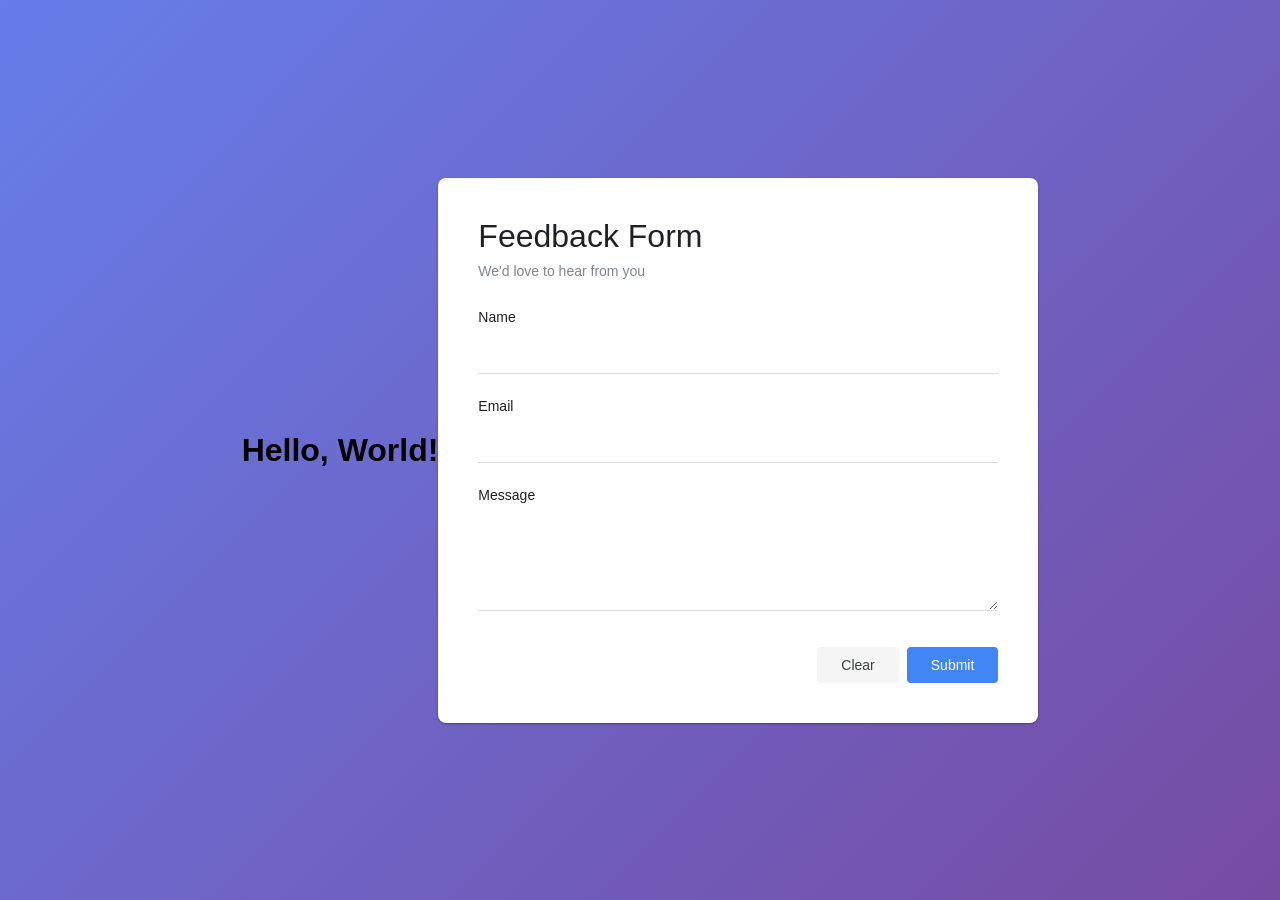
==== public/index.html @ 289dbc9c "HTTP API un hostošana --------------------- HTTP infrastruktūrai uzrakstīts skelets ar API galapunkt" ====
<!DOCTYPE html>
<html lang="en">
<head>
    <meta charset="UTF-8">
    <meta name="viewport" content="width=device-width, initial-scale=1.0">
    <title>Document</title>
</head>
<body>
    <h1>Hello, World!</h1>
</body>
</html>
<style>
    * {
        margin: 0;
        padding: 0;
        box-sizing: border-box;
    }
    
    body {
        font-family: "Roboto", "Helvetica", "Arial", sans-serif;
        background: linear-gradient(135deg, #667eea 0%, #764ba2 100%);
        min-height: 100vh;
        display: flex;
        justify-content: center;
        align-items: center;
        padding: 20px;
    }
    
    .form-container {
        background: white;
        border-radius: 8px;
        box-shadow: 0 1px 3px rgba(0,0,0,0.12), 0 1px 2px rgba(0,0,0,0.24);
        max-width: 600px;
        width: 100%;
        padding: 40px;
    }
    
    .form-header {
        margin-bottom: 30px;
    }
    
    .form-header h1 {
        font-size: 32px;
        font-weight: 400;
        color: #202124;
        margin-bottom: 8px;
    }
    
    .form-header p {
        color: #80868b;
        font-size: 14px;
    }
    
    .form-group {
        margin-bottom: 24px;
    }
    
    label {
        display: block;
        font-size: 14px;
        color: #202124;
        margin-bottom: 8px;
        font-weight: 500;
    }
    
    input, textarea {
        width: 100%;
        padding: 12px 8px;
        border: none;
        border-bottom: 1px solid #dadce0;
        font-size: 14px;
        font-family: inherit;
        transition: border-color 0.2s;
    }
    
    input:focus, textarea:focus {
        outline: none;
        border-bottom-color: #4285f4;
    }
    
    textarea {
        resize: vertical;
        min-height: 100px;
    }
    
    .button-group {
        display: flex;
        justify-content: flex-end;
        gap: 8px;
        margin-top: 32px;
    }
    
    button {
        padding: 10px 24px;
        border: none;
        border-radius: 4px;
        font-size: 14px;
        cursor: pointer;
        font-weight: 500;
        transition: background-color 0.2s;
    }
    
    .btn-submit {
        background-color: #4285f4;
        color: white;
    }
    
    .btn-submit:hover {
        background-color: #357ae8;
    }
    
    .btn-clear {
        background-color: #f5f5f5;
        color: #3c4043;
    }
    
    .btn-clear:hover {
        background-color: #efefef;
    }
    
    .success-message {
        display: none;
        background-color: #d4edda;
        color: #155724;
        padding: 12px;
        border-radius: 4px;
        margin-bottom: 20px;
    }
</style>

<div class="form-container">
    <div class="form-header">
        <h1>Feedback Form</h1>
        <p>We'd love to hear from you</p>
    </div>
    
    <div class="success-message" id="successMessage">
        Your response has been recorded successfully!
    </div>
    
    <form id="feedbackForm">
        <div class="form-group">
            <label for="name">Name</label>
            <input type="text" id="name" name="name" required>
        </div>
        
        <div class="form-group">
            <label for="email">Email</label>
            <input type="email" id="email" name="email" required>
        </div>
        
        <div class="form-group">
            <label for="message">Message</label>
            <textarea id="message" name="message" required></textarea>
        </div>
        
        <div class="button-group">
            <button type="reset" class="btn-clear">Clear</button>
            <button type="submit" class="btn-submit">Submit</button>
        </div>
    </form>
</div>

<script>
    document.getElementById('feedbackForm').addEventListener('submit', async (e) => {
        e.preventDefault();
        
        const formData = {
            name: document.getElementById('name').value,
            email: document.getElementById('email').value,
            message: document.getElementById('message').value
        };
        
        try {
            const response = await fetch('/api/submit-form', {
                method: 'POST',
                headers: {
                    'Content-Type': 'application/json'
                },
                body: JSON.stringify(formData)
            });
            
            if (response.ok) {
                document.getElementById('successMessage').style.display = 'block';
                document.getElementById('feedbackForm').reset();
            }
        } catch (error) {
            console.error('Error:', error);
        }
    });
</script>
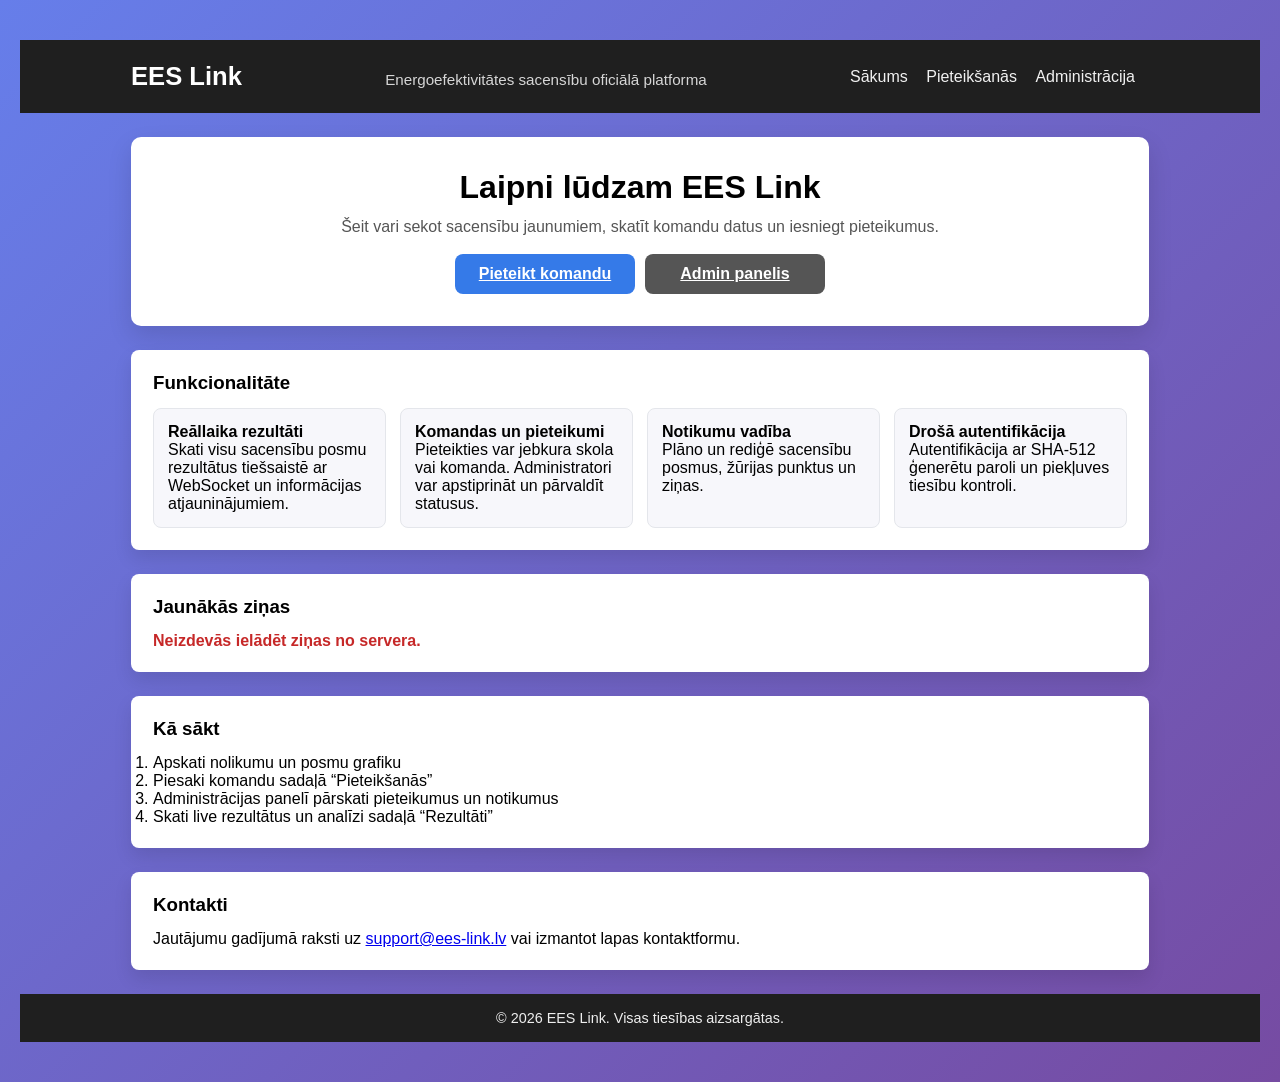
==== commit 7aaa1d3c: "Priekšgals ---------- Pārrakstīts viss priekšgals, lai būtu smukāks un varētu pārbaudīt visas implem" ====
--- a/public/index.html
+++ b/public/index.html
@@ -1,191 +1,83 @@
 <!DOCTYPE html>
-<html lang="en">
+<html lang="lv">
 <head>
     <meta charset="UTF-8">
     <meta name="viewport" content="width=device-width, initial-scale=1.0">
-    <title>Document</title>
+    <title>EES Link — Sākumlapa</title>
+    <link rel="stylesheet" href="index.css">
 </head>
 <body>
-    <h1>Hello, World!</h1>
+    <header class="site-header">
+        <div class="container">
+            <h1>EES Link</h1>
+            <p>Energoefektivitātes sacensību oficiālā platforma</p>
+            <nav>
+                <a href="/">Sākums</a>
+                <a href="/form/">Pieteikšanās</a>
+                <a href="/admin/">Administrācija</a>
+            </nav>
+        </div>
+    </header>
+
+    <main class="container">
+        <section class="hero">
+            <h2>Laipni lūdzam EES Link</h2>
+            <p>Šeit vari sekot sacensību jaunumiem, skatīt komandu datus un iesniegt pieteikumus.</p>
+            <div class="hero-buttons">
+                <a class="btn btn-primary" href="/form/">Pieteikt komandu</a>
+                <a class="btn btn-secondary" href="/admin/">Admin panelis</a>
+            </div>
+        </section>
+
+        <section class="features">
+            <h3>Funkcionalitāte</h3>
+            <div class="feature-grid">
+                <article>
+                    <h4>Reāllaika rezultāti</h4>
+                    <p>Skati visu sacensību posmu rezultātus tiešsaistē ar WebSocket un informācijas atjauninājumiem.</p>
+                </article>
+                <article>
+                    <h4>Komandas un pieteikumi</h4>
+                    <p>Pieteikties var jebkura skola vai komanda. Administratori var apstiprināt un pārvaldīt statusus.</p>
+                </article>
+                <article>
+                    <h4>Notikumu vadība</h4>
+                    <p>Plāno un rediģē sacensību posmus, žūrijas punktus un ziņas.</p>
+                </article>
+                <article>
+                    <h4>Drošā autentifikācija</h4>
+                    <p>Autentifikācija ar SHA-512 ģenerētu paroli un piekļuves tiesību kontroli.</p>
+                </article>
+            </div>
+        </section>
+
+        <section class="news" id="newsSection">
+            <h3>Jaunākās ziņas</h3>
+            <div id="newsItems" class="news-grid">
+                <p>Notiek ielāde...</p>
+            </div>
+        </section>
+
+        <section class="howto">
+            <h3>Kā sākt</h3>
+            <ol>
+                <li>Apskati nolikumu un posmu grafiku</li>
+                <li>Piesaki komandu sadaļā “Pieteikšanās”</li>
+                <li>Administrācijas panelī pārskati pieteikumus un notikumus</li>
+                <li>Skati live rezultātus un analīzi sadaļā “Rezultāti”</li>
+            </ol>
+        </section>
+
+        <section class="contact">
+            <h3>Kontakti</h3>
+            <p>Jautājumu gadījumā raksti uz <a href="mailto:support@ees-link.lv">support@ees-link.lv</a> vai izmantot lapas kontaktformu.</p>
+        </section>
+    </main>
+
+    <footer class="site-footer">
+        <p>&copy; 2026 EES Link. Visas tiesības aizsargātas.</p>
+    </footer>
+
+    <script src="home.js"></script>
 </body>
-</html>
-<style>
-    * {
-        margin: 0;
-        padding: 0;
-        box-sizing: border-box;
-    }
-    
-    body {
-        font-family: "Roboto", "Helvetica", "Arial", sans-serif;
-        background: linear-gradient(135deg, #667eea 0%, #764ba2 100%);
-        min-height: 100vh;
-        display: flex;
-        justify-content: center;
-        align-items: center;
-        padding: 20px;
-    }
-    
-    .form-container {
-        background: white;
-        border-radius: 8px;
-        box-shadow: 0 1px 3px rgba(0,0,0,0.12), 0 1px 2px rgba(0,0,0,0.24);
-        max-width: 600px;
-        width: 100%;
-        padding: 40px;
-    }
-    
-    .form-header {
-        margin-bottom: 30px;
-    }
-    
-    .form-header h1 {
-        font-size: 32px;
-        font-weight: 400;
-        color: #202124;
-        margin-bottom: 8px;
-    }
-    
-    .form-header p {
-        color: #80868b;
-        font-size: 14px;
-    }
-    
-    .form-group {
-        margin-bottom: 24px;
-    }
-    
-    label {
-        display: block;
-        font-size: 14px;
-        color: #202124;
-        margin-bottom: 8px;
-        font-weight: 500;
-    }
-    
-    input, textarea {
-        width: 100%;
-        padding: 12px 8px;
-        border: none;
-        border-bottom: 1px solid #dadce0;
-        font-size: 14px;
-        font-family: inherit;
-        transition: border-color 0.2s;
-    }
-    
-    input:focus, textarea:focus {
-        outline: none;
-        border-bottom-color: #4285f4;
-    }
-    
-    textarea {
-        resize: vertical;
-        min-height: 100px;
-    }
-    
-    .button-group {
-        display: flex;
-        justify-content: flex-end;
-        gap: 8px;
-        margin-top: 32px;
-    }
-    
-    button {
-        padding: 10px 24px;
-        border: none;
-        border-radius: 4px;
-        font-size: 14px;
-        cursor: pointer;
-        font-weight: 500;
-        transition: background-color 0.2s;
-    }
-    
-    .btn-submit {
-        background-color: #4285f4;
-        color: white;
-    }
-    
-    .btn-submit:hover {
-        background-color: #357ae8;
-    }
-    
-    .btn-clear {
-        background-color: #f5f5f5;
-        color: #3c4043;
-    }
-    
-    .btn-clear:hover {
-        background-color: #efefef;
-    }
-    
-    .success-message {
-        display: none;
-        background-color: #d4edda;
-        color: #155724;
-        padding: 12px;
-        border-radius: 4px;
-        margin-bottom: 20px;
-    }
-</style>
-
-<div class="form-container">
-    <div class="form-header">
-        <h1>Feedback Form</h1>
-        <p>We'd love to hear from you</p>
-    </div>
-    
-    <div class="success-message" id="successMessage">
-        Your response has been recorded successfully!
-    </div>
-    
-    <form id="feedbackForm">
-        <div class="form-group">
-            <label for="name">Name</label>
-            <input type="text" id="name" name="name" required>
-        </div>
-        
-        <div class="form-group">
-            <label for="email">Email</label>
-            <input type="email" id="email" name="email" required>
-        </div>
-        
-        <div class="form-group">
-            <label for="message">Message</label>
-            <textarea id="message" name="message" required></textarea>
-        </div>
-        
-        <div class="button-group">
-            <button type="reset" class="btn-clear">Clear</button>
-            <button type="submit" class="btn-submit">Submit</button>
-        </div>
-    </form>
-</div>
-
-<script>
-    document.getElementById('feedbackForm').addEventListener('submit', async (e) => {
-        e.preventDefault();
-        
-        const formData = {
-            name: document.getElementById('name').value,
-            email: document.getElementById('email').value,
-            message: document.getElementById('message').value
-        };
-        
-        try {
-            const response = await fetch('/api/submit-form', {
-                method: 'POST',
-                headers: {
-                    'Content-Type': 'application/json'
-                },
-                body: JSON.stringify(formData)
-            });
-            
-            if (response.ok) {
-                document.getElementById('successMessage').style.display = 'block';
-                document.getElementById('feedbackForm').reset();
-            }
-        } catch (error) {
-            console.error('Error:', error);
-        }
-    });
-</script>+</html>
--- a/public/index.css
+++ b/public/index.css
@@ -0,0 +1,317 @@
+* {
+            margin: 0;
+            padding: 0;
+            box-sizing: border-box;
+        }
+        
+        body {
+            font-family: "Roboto", "Helvetica", "Arial", sans-serif;
+            background: linear-gradient(135deg, #667eea 0%, #764ba2 100%);
+            min-height: 100vh;
+            padding: 40px 20px;
+        }
+        
+        .form-wrapper {
+            max-width: 700px;
+            margin: 0 auto;
+        }
+        
+        .form-header {
+            background: white;
+            padding: 40px;
+            border-radius: 8px 8px 0 0;
+            box-shadow: 0 1px 3px rgba(0,0,0,0.12);
+        }
+        
+        .form-header h1 {
+            font-size: 32px;
+            font-weight: 400;
+            color: #202124;
+            margin-bottom: 8px;
+        }
+        
+        .form-header p {
+            color: #80868b;
+            font-size: 14px;
+        }
+        
+        .form-container {
+            background: white;
+            padding: 40px;
+            box-shadow: 0 1px 3px rgba(0,0,0,0.12), 0 1px 2px rgba(0,0,0,0.24);
+        }
+        
+        .success-message {
+            display: none;
+            background-color: #d4edda;
+            color: #155724;
+            padding: 16px;
+            border-radius: 4px;
+            margin-bottom: 20px;
+            border-left: 4px solid #28a745;
+        }
+        
+        .form-group {
+            margin-bottom: 32px;
+        }
+        
+        .form-group:last-child {
+            margin-bottom: 0;
+        }
+        
+        label {
+            display: block;
+            font-size: 14px;
+            color: #202124;
+            margin-bottom: 8px;
+            font-weight: 500;
+        }
+        
+        .required {
+            color: #d33b27;
+        }
+        
+        input, textarea, select {
+            width: 100%;
+            padding: 12px 8px;
+            border: none;
+            border-bottom: 2px solid #dadce0;
+            font-size: 14px;
+            font-family: inherit;
+            transition: border-color 0.2s;
+        }
+        
+        input:focus, textarea:focus, select:focus {
+            outline: none;
+            border-bottom-color: #4285f4;
+        }
+        
+        textarea {
+            resize: vertical;
+            min-height: 100px;
+        }
+        
+        .helper-text {
+            font-size: 12px;
+            color: #80868b;
+            margin-top: 4px;
+        }
+        
+        .button-group {
+            display: flex;
+            justify-content: flex-end;
+            gap: 8px;
+            margin-top: 40px;
+            padding-top: 24px;
+            border-top: 1px solid #dadce0;
+        }
+        
+        button {
+            padding: 10px 24px;
+            border: none;
+            border-radius: 4px;
+            font-size: 14px;
+            cursor: pointer;
+            font-weight: 500;
+            transition: all 0.2s;
+        }
+        
+        .btn-submit {
+            background-color: #4285f4;
+            color: white;
+        }
+        
+        .btn-submit:hover {
+            background-color: #357ae8;
+            box-shadow: 0 2px 4px rgba(0,0,0,0.2);
+        }
+        
+        .btn-clear {
+            background-color: #f5f5f5;
+            color: #3c4043;
+        }
+        
+        .btn-clear:hover {
+            background-color: #efefef;
+        }
+
+        /* Global page styling for front/admin/form */
+        .container {
+            max-width: 1050px;
+            margin: 0 auto;
+            padding: 0 16px;
+        }
+
+        .site-header {
+            background: #1f1f1f;
+            color: #ffffff;
+            padding: 22px 0;
+            margin-bottom: 24px;
+        }
+
+        .site-header .container {
+            display: flex;
+            flex-wrap: wrap;
+            justify-content: space-between;
+            align-items: center;
+            gap: 12px;
+        }
+
+        .site-header h1 {
+            margin: 0;
+            font-size: 1.6rem;
+        }
+
+        .site-header p {
+            margin: 6px 0 0;
+            color: #d6d6d6;
+            font-size: 0.95rem;
+        }
+
+        .site-header nav a {
+            color: #f1f1f1;
+            text-decoration: none;
+            margin-right: 14px;
+            font-weight: 500;
+        }
+
+        .site-header nav a:hover {
+            text-decoration: underline;
+        }
+
+        .site-header nav a[aria-current="page"] {
+            color: #ffd54f;
+            font-weight: 700;
+        }
+
+        .hero {
+            background: #ffffff;
+            border-radius: 10px;
+            padding: 32px;
+            box-shadow: 0 10px 25px rgba(0,0,0,0.12);
+            margin-bottom: 24px;
+            text-align: center;
+        }
+
+        .hero h2 {
+            margin-bottom: 12px;
+            font-size: 2rem;
+        }
+
+        .hero p {
+            color: #555;
+            margin-bottom: 18px;
+            font-size: 1rem;
+        }
+
+        .hero-buttons {
+            display: flex;
+            justify-content: center;
+            gap: 10px;
+            flex-wrap: wrap;
+        }
+
+        .btn {
+            display: inline-block;
+            font-weight: 600;
+            border-radius: 8px;
+            text-align: center;
+            min-width: 180px;
+            border: none;
+            padding: 11px 18px;
+            transition: transform 0.2s, box-shadow 0.2s;
+        }
+
+        .btn-primary {
+            background-color: #357ae8;
+            color: #fff;
+        }
+
+        .btn-secondary {
+            background-color: #555;
+            color: #fff;
+        }
+
+        .btn:hover {
+            transform: translateY(-2px);
+            box-shadow: 0 5px 12px rgba(0,0,0,0.15);
+        }
+
+        .features, .news, .howto, .contact {
+            margin-bottom: 24px;
+            background: #fff;
+            border-radius: 8px;
+            padding: 22px;
+            box-shadow: 0 9px 18px rgba(0,0,0,0.1);
+        }
+
+        .features h3, .news h3, .howto h3, .contact h3 {
+            margin-bottom: 14px;
+        }
+
+        .feature-grid {
+            display: grid;
+            grid-template-columns: repeat(auto-fit, minmax(220px, 1fr));
+            gap: 14px;
+        }
+
+        .feature-grid article, .admin-card {
+            background: #f7f7fb;
+            border-radius: 8px;
+            padding: 14px;
+            border: 1px solid #e4e6eb;
+        }
+
+        .admin-panel {
+            margin-bottom: 32px;
+        }
+
+        .admin-actions {
+            display: grid;
+            grid-template-columns: 1fr 1fr;
+            gap: 14px;
+            margin-bottom: 16px;
+        }
+
+        .admin-table {
+            background: #fff;
+            border-radius: 8px;
+            padding: 14px;
+            border: 1px solid #e4e6eb;
+        }
+
+        table {
+            width: 100%;
+            border-collapse: collapse;
+            margin-top: 10px;
+        }
+
+        th, td {
+            padding: 10px;
+            border-bottom: 1px solid #eaeaea;
+            text-align: left;
+        }
+
+        th {
+            background: #f4f6fb;
+        }
+
+        .small-muted {
+            color: #656565;
+            font-size: 0.85rem;
+        }
+
+        .site-footer {
+            text-align: center;
+            padding: 16px 0;
+            color: #eeeeee;
+            background: #1f1f1f;
+            font-size: 0.9rem;
+            margin-top: 20px;
+        }
+
+        .error-message {
+            color: #c62828;
+            margin-top: 12px;
+            font-weight: 600;
+        }
